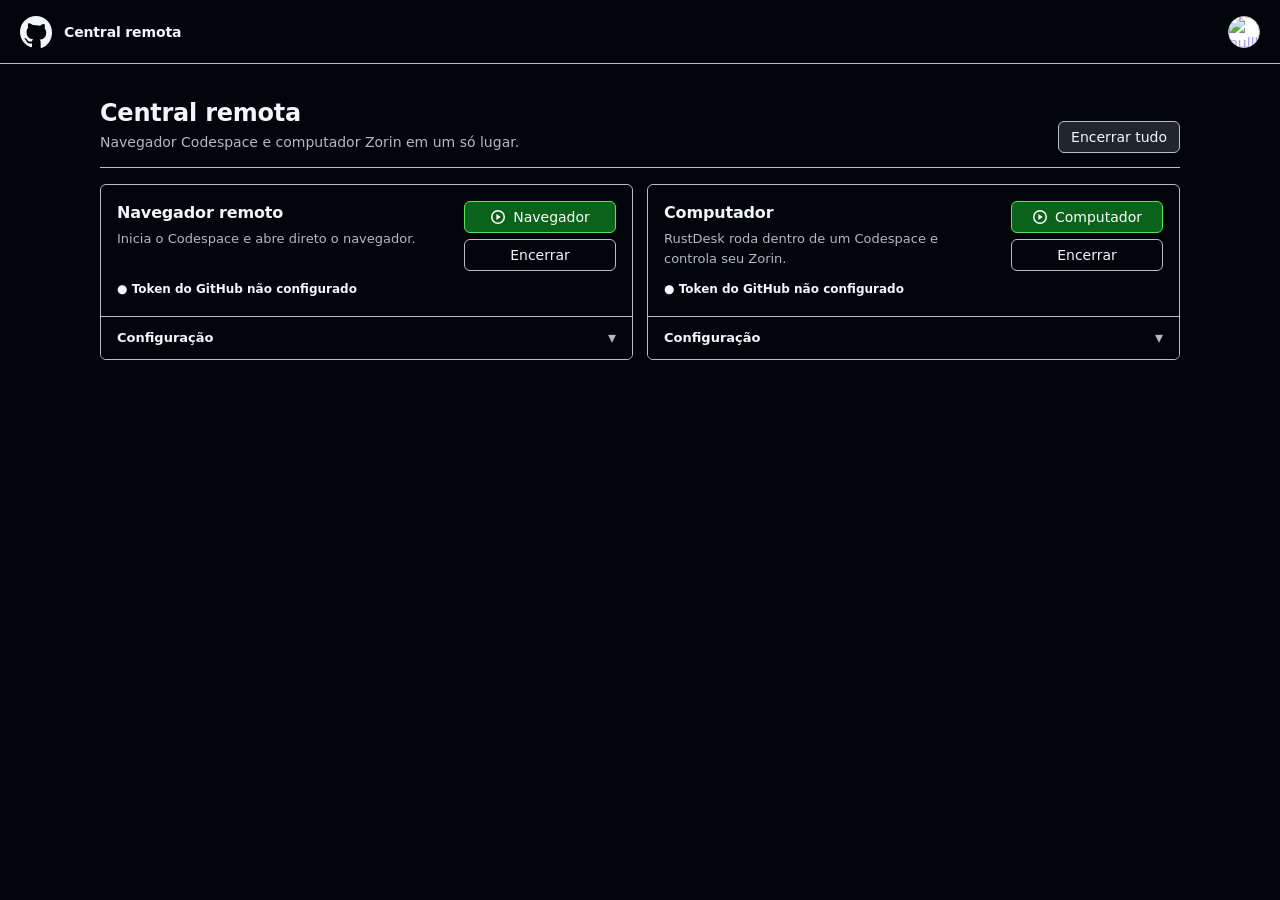
==== index.html @ 1fe2579d "Enforce CSP and remove inline launcher code" ====
<!doctype html>
<html lang="pt-BR">
<head>
  <meta charset="utf-8">
  <meta name="viewport" content="width=device-width, initial-scale=1">
  <meta name="color-scheme" content="dark">
  <meta name="referrer" content="no-referrer">
  <meta http-equiv="Content-Security-Policy" content="default-src 'none'; base-uri 'none'; connect-src https://api.github.com; img-src 'self' https://github.com https://avatars.githubusercontent.com data:; style-src 'self'; script-src 'self'; object-src 'none'; frame-src 'none'; form-action 'none'">
  <title>Central remota</title>
  <link rel="stylesheet" href="./styles.css">
  <script src="./app.js" defer></script>
</head>
<body>
  <header class="topbar">
    <a class="github-mark" href="https://github.com/" target="_blank" rel="noopener noreferrer" aria-label="GitHub">
      <svg viewBox="0 0 16 16" aria-hidden="true">
        <path d="M8 0C3.58 0 0 3.58 0 8c0 3.54 2.29 6.53 5.47 7.59.4.07.55-.17.55-.38 0-.19-.01-.82-.01-1.49-2.01.37-2.53-.49-2.69-.94-.09-.23-.48-.94-.82-1.13-.28-.15-.68-.52-.01-.53.63-.01 1.08.58 1.23.82.72 1.21 1.87.87 2.33.66.07-.52.28-.87.51-1.07-1.6-.18-3.28-.8-3.28-3.56 0-.88.31-1.6.82-2.16-.08-.2-.36-1.02.08-2.12 0 0 .67-.21 2.2.82A7.65 7.65 0 018 4.58a7.6 7.6 0 012 .27c1.53-1.04 2.2-.82 2.2-.82.44 1.1.16 1.92.08 2.12.51.56.82 1.28.82 2.16 0 2.77-1.69 3.38-3.3 3.56.29.25.54.74.54 1.5 0 1.08-.01 1.95-.01 2.21 0 .21.15.46.55.38A8.013 8.013 0 0016 8c0-4.42-3.58-8-8-8z"/>
      </svg>
    </a>
    <div class="brand">Central remota</div>
    <div class="header-spacer"></div>
    <a class="profile-link" href="https://github.com/nullhare" target="_blank" rel="noopener noreferrer" aria-label="Perfil nullhare" title="nullhare">
      <img src="https://github.com/nullhare.png?size=64" alt="nullhare">
    </a>
  </header>

  <main>
    <div class="page-head">
      <div>
        <h1>Central remota</h1>
        <p class="subtitle">Navegador Codespace e computador Zorin em um só lugar.</p>
      </div>
      <button id="stop-all" class="danger-fill" type="button">Encerrar tudo</button>
    </div>

    <div class="grid-2">
      <section class="card">
        <div class="card-core">
          <div class="card-main">
            <div class="card-copy">
              <h2>Navegador remoto</h2>
              <p>Inicia o Codespace e abre direto o navegador.</p>
            </div>
            <div class="card-controls">
              <button id="open" class="primary-green" type="button">
                <svg class="button-icon" aria-hidden="true" viewBox="0 0 16 16">
                  <circle cx="8" cy="8" r="6.25" fill="none" stroke="currentColor" stroke-width="1.5"/>
                  <path d="M6.4 5.1 10.7 8l-4.3 2.9Z" fill="currentColor"/>
                </svg>
                <span>Navegador</span>
              </button>
              <button id="stop-browser" class="danger" type="button">Encerrar</button>
            </div>
          </div>
          <div id="status" class="status"></div>
        </div>

        <details id="gh-config-card" class="card-config">
          <summary>Configuração</summary>
          <div class="config-content">
            <div class="config-block">
              <p>Token do navegador limitado ao Codespaces. Ele fica somente neste navegador.</p>
              <div class="field-row">
                <input id="token" type="password" autocomplete="new-password" spellcheck="false" placeholder="github_pat_..." aria-label="Token do navegador">
                <button id="save" type="button">Salvar e testar</button>
              </div>
              <div class="config-actions">
                <a class="btn" target="_blank" rel="noopener noreferrer" href="https://github.com/settings/personal-access-tokens/new?name=Centralmidia%20Launcher&description=Iniciar%20e%20parar%20os%20Codespaces%20remotos&target_name=nullhare&expires_in=90&codespaces=write&codespaces_lifecycle_admin=write&codespaces_metadata=read">Criar token</a>
                <button id="forget" type="button">Remover token</button>
              </div>
            </div>
          </div>
        </details>
      </section>

      <section class="card">
        <div class="card-core">
          <div class="card-main">
            <div class="card-copy">
              <h2>Computador</h2>
              <p>RustDesk roda dentro de um Codespace e controla seu Zorin.</p>
            </div>
            <div class="card-controls">
              <button id="open-pc" class="primary-green" type="button">
                <svg class="button-icon" aria-hidden="true" viewBox="0 0 16 16">
                  <circle cx="8" cy="8" r="6.25" fill="none" stroke="currentColor" stroke-width="1.5"/>
                  <path d="M6.4 5.1 10.7 8l-4.3 2.9Z" fill="currentColor"/>
                </svg>
                <span>Computador</span>
              </button>
              <button id="stop-pc" class="danger" type="button">Encerrar</button>
            </div>
          </div>
          <div id="pc-status" class="status"></div>
        </div>

        <details id="pc-config-card" class="card-config">
          <summary>Configuração</summary>
          <div class="config-content">
            <div class="config-block">
              <p>Token do computador limitado ao Codespaces. Ele é independente do navegador remoto.</p>
              <div class="field-row">
                <input id="pc-token" type="password" autocomplete="new-password" spellcheck="false" placeholder="github_pat_..." aria-label="Token do computador">
                <button id="pc-save" type="button">Salvar e testar</button>
              </div>
              <div class="config-actions">
                <a class="btn" target="_blank" rel="noopener noreferrer" href="https://github.com/settings/personal-access-tokens/new?name=Centralmidia%20Launcher&description=Iniciar%20e%20parar%20os%20Codespaces%20remotos&target_name=nullhare&expires_in=90&codespaces=write&codespaces_lifecycle_admin=write&codespaces_metadata=read">Criar token</a>
                <button id="pc-forget" type="button">Remover token</button>
              </div>
            </div>
            <div class="config-block">
              <p>O RustDesk fica dentro de um segundo Codespace do mesmo repositório. Ele só precisa ser criado uma vez.</p>
              <div class="config-actions">
                <a class="btn" target="_blank" rel="noopener noreferrer" href="https://codespaces.new/nullhare/centralmidia">Criar Codespace do computador</a>
              </div>
            </div>
          </div>
        </details>
      </section>
    </div>
  </main>
</body>
</html>
---- styles.css ----
:root {
  color-scheme: dark;
  --bg:#010409;
  --header:#010409;
  --panel:#010409;
  --surface:#21262d;
  --surface-hover:#30363d;
  --border:#b8bdc8;
  --border-muted:#b8bdc8;
  --text:#f0f6fc;
  --muted:#b1bac4;
  --green:#0b631b;
  --green-hover:#0e7a24;
  --green-border:#53e35d;
  --focus:#58a6ff;
}

* { box-sizing:border-box; }
html,body { margin:0; min-height:100%; background:var(--bg); }
body {
  color:var(--text);
  font-family:-apple-system,BlinkMacSystemFont,"Segoe UI",system-ui,sans-serif;
  font-size:14px;
  line-height:1.5;
}

.topbar {
  height:64px;
  border-bottom:1px solid var(--border);
  display:flex;
  align-items:center;
  padding:0 20px;
  gap:12px;
  background:var(--header);
}
.github-mark {
  width:32px;
  height:32px;
  flex:0 0 32px;
  display:grid;
  place-items:center;
  color:var(--text);
  text-decoration:none;
}
.github-mark svg {
  width:32px;
  height:32px;
  display:block;
  fill:currentColor;
}
.brand {
  color:var(--text);
  font-weight:600;
  font-size:14px;
  line-height:20px;
  letter-spacing:-.01em;
}
.header-spacer { margin-left:auto; }
.profile-link {
  width:32px;
  height:32px;
  flex:0 0 32px;
  border:1px solid var(--border);
  border-radius:50%;
  overflow:hidden;
  display:block;
  background:#fff;
}
.profile-link img {
  width:100%;
  height:100%;
  display:block;
  object-fit:cover;
}

main {
  width:min(1080px, calc(100% - 40px));
  margin:34px auto 28px;
}

.page-head {
  display:flex;
  align-items:end;
  justify-content:space-between;
  gap:20px;
  padding-bottom:14px;
  border-bottom:1px solid var(--border-muted);
  margin-bottom:16px;
}
h1 {
  margin:0;
  color:var(--text);
  font-size:24px;
  font-weight:600;
  line-height:1.25;
  letter-spacing:-.01em;
}
.subtitle { margin:4px 0 0; color:var(--muted); }

.grid-2 {
  display:grid;
  grid-template-columns:1fr 1fr;
  gap:14px;
  align-items:start;
}

.card {
  border:1px solid var(--border);
  border-radius:6px;
  background:var(--panel);
  overflow:hidden;
}
.card-core { padding:16px; }
.card-main {
  display:flex;
  align-items:flex-start;
  justify-content:space-between;
  gap:16px;
}
.card-copy { min-width:0; }
.card h2 {
  margin:0;
  color:var(--text);
  font-size:16px;
  font-weight:600;
  line-height:1.5;
  letter-spacing:-.01em;
}
.card p { margin:4px 0 0; color:var(--muted); font-size:13px; }
.card-controls {
  width:152px;
  flex:0 0 152px;
  display:grid;
  grid-template-columns:1fr;
  gap:6px;
}

button,.btn,input { font:inherit; }
button,.btn {
  min-height:32px;
  padding:5px 12px;
  border:1px solid var(--border);
  border-radius:6px;
  background:var(--surface);
  color:var(--text);
  font-weight:500;
  text-decoration:none;
  display:inline-flex;
  align-items:center;
  justify-content:center;
  gap:7px;
  cursor:pointer;
  box-shadow:none;
}
button:hover,.btn:hover {
  background:var(--surface-hover);
  border-color:#b1bac4;
}
.primary-green {
  background:var(--green);
  border-color:var(--green-border);
  color:#fff;
  font-weight:500;
}
.primary-green:hover {
  background:var(--green-hover);
  border-color:#6bea73;
}
.danger {
  color:var(--text);
  background:var(--bg);
  border-color:var(--border);
  font-weight:500;
}
.danger-fill {
  color:var(--text);
  background:var(--surface);
  border-color:var(--border);
  font-weight:500;
}
.danger:hover,
.danger-fill:hover {
  color:var(--text);
  background:var(--surface-hover);
  border-color:#b1bac4;
}
.card-controls button {
  width:152px;
  min-height:32px;
  padding:5px 12px;
  font-size:14px;
  line-height:20px;
  white-space:nowrap;
}
#stop-all {
  min-height:32px;
  padding:5px 12px;
  font-size:14px;
  line-height:20px;
  white-space:nowrap;
}
.button-icon {
  width:16px;
  height:16px;
  flex:0 0 16px;
  display:block;
}

.status {
  min-height:20px;
  margin-top:9px;
  color:var(--muted);
  font-size:12px;
  line-height:18px;
  overflow-wrap:anywhere;
}
.status.good {
  display:inline-flex;
  align-items:center;
  width:max-content;
  min-height:20px;
  padding:0 7px;
  border:1px solid #238636;
  border-radius:2em;
  background:rgba(46,160,67,.15);
  color:#3fb950;
  font-size:12px;
  line-height:18px;
  font-weight:500;
  animation:none;
}
.status.bad {
  color:var(--text);
  font-weight:600;
}

.card-config {
  border-top:1px solid var(--border);
  background:var(--panel);
}
.card-config summary {
  min-height:42px;
  padding:0 16px;
  display:flex;
  align-items:center;
  justify-content:space-between;
  gap:12px;
  cursor:pointer;
  list-style:none;
  user-select:none;
  font-size:13px;
  font-weight:600;
  color:var(--text);
}
.card-config summary::-webkit-details-marker { display:none; }
.card-config summary:hover { background:#0d1117; }
.card-config summary::after {
  content:'▾';
  color:var(--muted);
  font-size:16px;
  line-height:1;
  transition:transform .15s ease;
}
.card-config[open] summary::after { transform:rotate(180deg); }
.config-content {
  padding:14px 16px 16px;
  border-top:1px solid var(--border);
  background:var(--panel);
}
.config-content p { margin:0 0 10px; color:var(--muted); font-size:12px; }
.config-block + .config-block { margin-top:14px; }
.field-row { display:grid; grid-template-columns:1fr auto; gap:8px; }
input {
  width:100%;
  height:32px;
  border:1px solid var(--border);
  border-radius:6px;
  background:var(--bg);
  color:var(--text);
  padding:5px 10px;
  outline:none;
  box-shadow:none;
}
input::placeholder { color:var(--muted); }
input:focus {
  border-color:var(--focus);
  box-shadow:0 0 0 3px rgba(88,166,255,.20);
}
.config-actions { display:flex; gap:8px; flex-wrap:wrap; margin-top:8px; }

.popup-body {
  min-height:100vh;
  margin:0;
  display:grid;
  place-items:center;
  background:var(--bg);
  color:var(--text);
  font-family:-apple-system,BlinkMacSystemFont,"Segoe UI",system-ui,sans-serif;
}
.popup-card {
  max-width:560px;
  padding:30px;
  text-align:center;
}
.popup-card h2 { margin:0 0 10px; }
.popup-card p { margin:0; color:var(--muted); }

@media (max-width:760px) {
  .grid-2 { grid-template-columns:1fr; }
  .page-head { align-items:flex-start; }
  .card-main { gap:10px; }
  .card-controls { width:152px; flex-basis:152px; }
  .topbar { padding:0 14px; }
  main { width:min(100% - 40px,1080px); margin-top:26px; }
}

@media (max-width:520px) {
  .page-head { flex-direction:column; }
  #stop-all { width:auto; }
  .card-main { flex-direction:column; }
  .card-controls,
  .card-controls button { width:100%; }
  .field-row { grid-template-columns:1fr; }
}
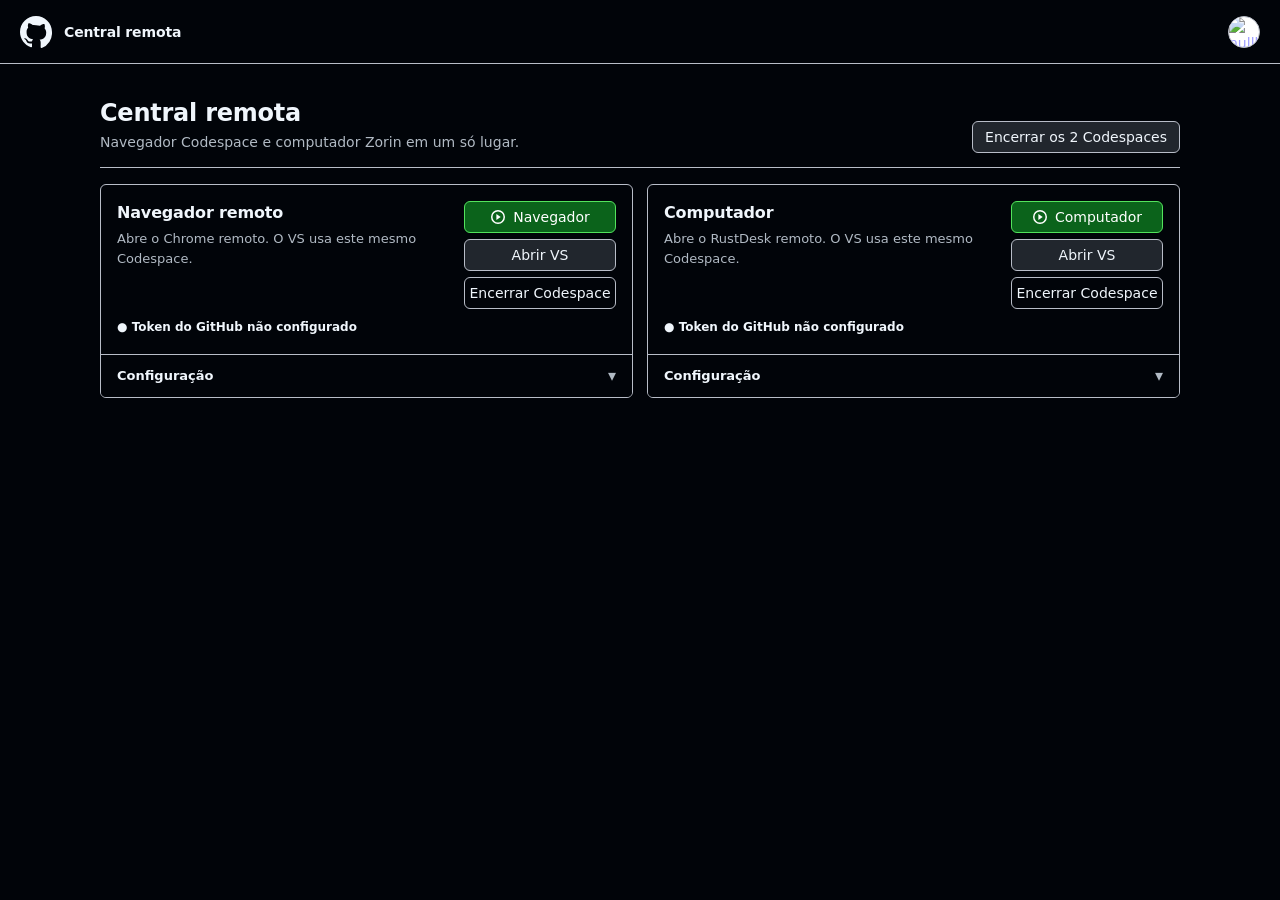
==== commit 16191db6: "Make launcher actions explicit" ====
--- a/index.html
+++ b/index.html
@@ -30,7 +30,7 @@
         <h1>Central remota</h1>
         <p class="subtitle">Navegador Codespace e computador Zorin em um só lugar.</p>
       </div>
-      <button id="stop-all" class="danger-fill" type="button">Encerrar tudo</button>
+      <button id="stop-all" class="danger-fill" type="button">Encerrar os 2 Codespaces</button>
     </div>
 
     <div class="grid-2">
@@ -39,7 +39,7 @@
           <div class="card-main">
             <div class="card-copy">
               <h2>Navegador remoto</h2>
-              <p>Inicia o Codespace e abre direto o navegador.</p>
+              <p>Abre o Chrome remoto. O VS usa este mesmo Codespace.</p>
             </div>
             <div class="card-controls">
               <button id="open" class="primary-green" type="button">
@@ -49,7 +49,8 @@
                 </svg>
                 <span>Navegador</span>
               </button>
-              <button id="stop-browser" class="danger" type="button">Encerrar</button>
+              <button id="open-browser-vs" type="button">Abrir VS</button>
+              <button id="stop-browser" class="danger" type="button">Encerrar Codespace</button>
             </div>
           </div>
           <div id="status" class="status"></div>
@@ -78,7 +79,7 @@
           <div class="card-main">
             <div class="card-copy">
               <h2>Computador</h2>
-              <p>RustDesk roda dentro de um Codespace e controla seu Zorin.</p>
+              <p>Abre o RustDesk remoto. O VS usa este mesmo Codespace.</p>
             </div>
             <div class="card-controls">
               <button id="open-pc" class="primary-green" type="button">
@@ -88,7 +89,8 @@
                 </svg>
                 <span>Computador</span>
               </button>
-              <button id="stop-pc" class="danger" type="button">Encerrar</button>
+              <button id="open-pc-vs" type="button">Abrir VS</button>
+              <button id="stop-pc" class="danger" type="button">Encerrar Codespace</button>
             </div>
           </div>
           <div id="pc-status" class="status"></div>
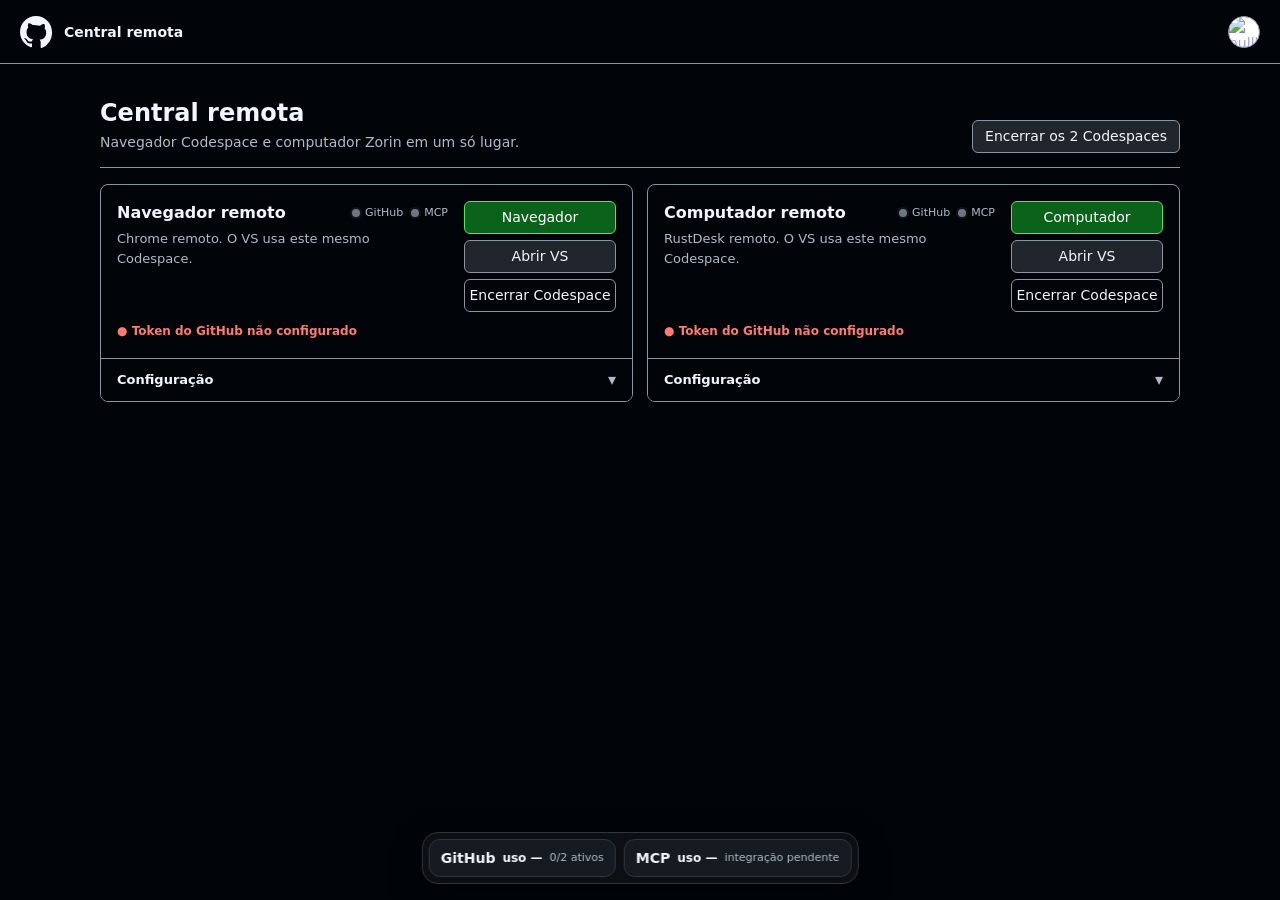
==== commit 72c472b3: "Add operation trail and system status dock" ====
--- a/index.html
+++ b/index.html
@@ -13,9 +13,7 @@
 <body>
   <header class="topbar">
     <a class="github-mark" href="https://github.com/" target="_blank" rel="noopener noreferrer" aria-label="GitHub">
-      <svg viewBox="0 0 16 16" aria-hidden="true">
-        <path d="M8 0C3.58 0 0 3.58 0 8c0 3.54 2.29 6.53 5.47 7.59.4.07.55-.17.55-.38 0-.19-.01-.82-.01-1.49-2.01.37-2.53-.49-2.69-.94-.09-.23-.48-.94-.82-1.13-.28-.15-.68-.52-.01-.53.63-.01 1.08.58 1.23.82.72 1.21 1.87.87 2.33.66.07-.52.28-.87.51-1.07-1.6-.18-3.28-.8-3.28-3.56 0-.88.31-1.6.82-2.16-.08-.2-.36-1.02.08-2.12 0 0 .67-.21 2.2.82A7.65 7.65 0 018 4.58a7.6 7.6 0 012 .27c1.53-1.04 2.2-.82 2.2-.82.44 1.1.16 1.92.08 2.12.51.56.82 1.28.82 2.16 0 2.77-1.69 3.38-3.3 3.56.29.25.54.74.54 1.5 0 1.08-.01 1.95-.01 2.21 0 .21.15.46.55.38A8.013 8.013 0 0016 8c0-4.42-3.58-8-8-8z"/>
-      </svg>
+      <svg viewBox="0 0 16 16" aria-hidden="true"><path d="M8 0C3.58 0 0 3.58 0 8c0 3.54 2.29 6.53 5.47 7.59.4.07.55-.17.55-.38 0-.19-.01-.82-.01-1.49-2.01.37-2.53-.49-2.69-.94-.09-.23-.48-.94-.82-1.13-.28-.15-.68-.52-.01-.53.63-.01 1.08.58 1.23.82.72 1.21 1.87.87 2.33.66.07-.52.28-.87.51-1.07-1.6-.18-3.28-.8-3.28-3.56 0-.88.31-1.6.82-2.16-.08-.2-.36-1.02.08-2.12 0 0 .67-.21 2.2.82A7.65 7.65 0 018 4.58a7.6 7.6 0 012 .27c1.53-1.04 2.2-.82 2.2-.82.44 1.1.16 1.92.08 2.12.51.56.82 1.28.82 2.16 0 2.77-1.69 3.38-3.3 3.56.29.25.54.74.54 1.5 0 1.08-.01 1.95-.01 2.21 0 .21.15.46.55.38A8.013 8.013 0 0016 8c0-4.42-3.58-8-8-8z"/></svg>
     </a>
     <div class="brand">Central remota</div>
     <div class="header-spacer"></div>
@@ -34,26 +32,27 @@
     </div>
 
     <div class="grid-2">
-      <section class="card">
+      <section class="card" data-space="browser">
         <div class="card-core">
           <div class="card-main">
             <div class="card-copy">
-              <h2>Navegador remoto</h2>
-              <p>Abre o Chrome remoto. O VS usa este mesmo Codespace.</p>
+              <div class="card-title-row">
+                <h2>Navegador remoto</h2>
+                <div class="card-signals" aria-label="Estado do navegador">
+                  <span id="browser-gh-signal" class="signal unknown" title="GitHub: verificando"><span class="signal-dot"></span>GitHub</span>
+                  <span id="browser-mcp-signal" class="signal unknown" title="MCP: integração na próxima etapa"><span class="signal-dot"></span>MCP</span>
+                </div>
+              </div>
+              <p>Chrome remoto. O VS usa este mesmo Codespace.</p>
             </div>
             <div class="card-controls">
-              <button id="open" class="primary-green" type="button">
-                <svg class="button-icon" aria-hidden="true" viewBox="0 0 16 16">
-                  <circle cx="8" cy="8" r="6.25" fill="none" stroke="currentColor" stroke-width="1.5"/>
-                  <path d="M6.4 5.1 10.7 8l-4.3 2.9Z" fill="currentColor"/>
-                </svg>
-                <span>Navegador</span>
-              </button>
-              <button id="open-browser-vs" type="button">Abrir VS</button>
-              <button id="stop-browser" class="danger" type="button">Encerrar Codespace</button>
+              <button id="open" class="primary-green" type="button"><span id="browser-open-label">Navegador</span></button>
+              <button id="open-browser-vs" type="button"><span id="browser-vs-label">Abrir VS</span></button>
+              <button id="stop-browser" class="danger" type="button"><span id="browser-stop-label">Encerrar Codespace</span></button>
             </div>
           </div>
           <div id="status" class="status"></div>
+          <div id="browser-trail" class="trail" hidden aria-live="polite"></div>
         </div>
 
         <details id="gh-config-card" class="card-config">
@@ -66,7 +65,7 @@
                 <button id="save" type="button">Salvar e testar</button>
               </div>
               <div class="config-actions">
-                <a class="btn" target="_blank" rel="noopener noreferrer" href="https://github.com/settings/personal-access-tokens/new?name=Centralmidia%20Launcher&description=Iniciar%20e%20parar%20os%20Codespaces%20remotos&target_name=nullhare&expires_in=90&codespaces=write&codespaces_lifecycle_admin=write&codespaces_metadata=read">Criar token</a>
+                <a class="btn" target="_blank" rel="noopener noreferrer" href="https://github.com/settings/personal-access-tokens/new?name=Centralmidia%20Launcher&description=Iniciar%20e%20parar%20os%20Codespaces%20remotos&target_name=nullhare&expires_in=90&codespaces=write&codespaces_lifecycle_admin=write&codespaces_metadata=read&plan=read">Criar token</a>
                 <button id="forget" type="button">Remover token</button>
               </div>
             </div>
@@ -74,26 +73,27 @@
         </details>
       </section>
 
-      <section class="card">
+      <section class="card" data-space="computer">
         <div class="card-core">
           <div class="card-main">
             <div class="card-copy">
-              <h2>Computador</h2>
-              <p>Abre o RustDesk remoto. O VS usa este mesmo Codespace.</p>
+              <div class="card-title-row">
+                <h2>Computador remoto</h2>
+                <div class="card-signals" aria-label="Estado do computador">
+                  <span id="computer-gh-signal" class="signal unknown" title="GitHub: verificando"><span class="signal-dot"></span>GitHub</span>
+                  <span id="computer-mcp-signal" class="signal unknown" title="MCP: integração na próxima etapa"><span class="signal-dot"></span>MCP</span>
+                </div>
+              </div>
+              <p>RustDesk remoto. O VS usa este mesmo Codespace.</p>
             </div>
             <div class="card-controls">
-              <button id="open-pc" class="primary-green" type="button">
-                <svg class="button-icon" aria-hidden="true" viewBox="0 0 16 16">
-                  <circle cx="8" cy="8" r="6.25" fill="none" stroke="currentColor" stroke-width="1.5"/>
-                  <path d="M6.4 5.1 10.7 8l-4.3 2.9Z" fill="currentColor"/>
-                </svg>
-                <span>Computador</span>
-              </button>
-              <button id="open-pc-vs" type="button">Abrir VS</button>
-              <button id="stop-pc" class="danger" type="button">Encerrar Codespace</button>
+              <button id="open-pc" class="primary-green" type="button"><span id="computer-open-label">Computador</span></button>
+              <button id="open-pc-vs" type="button"><span id="computer-vs-label">Abrir VS</span></button>
+              <button id="stop-pc" class="danger" type="button"><span id="computer-stop-label">Encerrar Codespace</span></button>
             </div>
           </div>
           <div id="pc-status" class="status"></div>
+          <div id="computer-trail" class="trail" hidden aria-live="polite"></div>
         </div>
 
         <details id="pc-config-card" class="card-config">
@@ -106,14 +106,8 @@
                 <button id="pc-save" type="button">Salvar e testar</button>
               </div>
               <div class="config-actions">
-                <a class="btn" target="_blank" rel="noopener noreferrer" href="https://github.com/settings/personal-access-tokens/new?name=Centralmidia%20Launcher&description=Iniciar%20e%20parar%20os%20Codespaces%20remotos&target_name=nullhare&expires_in=90&codespaces=write&codespaces_lifecycle_admin=write&codespaces_metadata=read">Criar token</a>
+                <a class="btn" target="_blank" rel="noopener noreferrer" href="https://github.com/settings/personal-access-tokens/new?name=Centralmidia%20Launcher&description=Iniciar%20e%20parar%20os%20Codespaces%20remotos&target_name=nullhare&expires_in=90&codespaces=write&codespaces_lifecycle_admin=write&codespaces_metadata=read&plan=read">Criar token</a>
                 <button id="pc-forget" type="button">Remover token</button>
-              </div>
-            </div>
-            <div class="config-block">
-              <p>O RustDesk fica dentro de um segundo Codespace do mesmo repositório. Ele só precisa ser criado uma vez.</p>
-              <div class="config-actions">
-                <a class="btn" target="_blank" rel="noopener noreferrer" href="https://codespaces.new/nullhare/centralmidia">Criar Codespace do computador</a>
               </div>
             </div>
           </div>
@@ -121,5 +115,34 @@
       </section>
     </div>
   </main>
+
+  <div class="dock-wrap" aria-label="Resumo do sistema">
+    <div class="dock-entry">
+      <button id="github-dock" class="dock-item" type="button">
+        <span class="dock-label">GitHub</span>
+        <strong id="github-usage">uso —</strong>
+        <span id="github-active">0/2 ativos</span>
+      </button>
+      <div class="dock-popover" role="status">
+        <strong>GitHub Codespaces</strong>
+        <span id="github-browser-detail">Navegador: verificando…</span>
+        <span id="github-computer-detail">Computador: verificando…</span>
+        <span id="github-usage-detail">Uso mensal: verificando…</span>
+      </div>
+    </div>
+    <div class="dock-entry">
+      <button id="mcp-dock" class="dock-item" type="button">
+        <span class="dock-label">MCP</span>
+        <strong id="mcp-usage">uso —</strong>
+        <span id="mcp-active">integração pendente</span>
+      </button>
+      <div class="dock-popover" role="status">
+        <strong>Desktop Commander</strong>
+        <span>Navegador: ainda não conectado ao launcher</span>
+        <span>Computador: ainda não conectado ao launcher</span>
+        <span>Ativação e detecção entram na próxima etapa.</span>
+      </div>
+    </div>
+  </div>
 </body>
 </html>
--- a/styles.css
+++ b/styles.css
@@ -5,320 +5,119 @@
   --panel:#010409;
   --surface:#21262d;
   --surface-hover:#30363d;
-  --border:#b8bdc8;
-  --border-muted:#b8bdc8;
+  --border:#8c959f;
   --text:#f0f6fc;
   --muted:#b1bac4;
-  --green:#0b631b;
-  --green-hover:#0e7a24;
-  --green-border:#53e35d;
+  --green:#238636;
+  --green-soft:rgba(46,160,67,.15);
+  --yellow:#d29922;
+  --yellow-soft:rgba(187,128,9,.15);
+  --red:#f85149;
+  --red-soft:rgba(248,81,73,.12);
   --focus:#58a6ff;
 }
-
 * { box-sizing:border-box; }
 html,body { margin:0; min-height:100%; background:var(--bg); }
-body {
-  color:var(--text);
-  font-family:-apple-system,BlinkMacSystemFont,"Segoe UI",system-ui,sans-serif;
-  font-size:14px;
-  line-height:1.5;
-}
-
-.topbar {
-  height:64px;
-  border-bottom:1px solid var(--border);
-  display:flex;
-  align-items:center;
-  padding:0 20px;
-  gap:12px;
-  background:var(--header);
-}
-.github-mark {
-  width:32px;
-  height:32px;
-  flex:0 0 32px;
-  display:grid;
-  place-items:center;
-  color:var(--text);
-  text-decoration:none;
-}
-.github-mark svg {
-  width:32px;
-  height:32px;
-  display:block;
-  fill:currentColor;
-}
-.brand {
-  color:var(--text);
-  font-weight:600;
-  font-size:14px;
-  line-height:20px;
-  letter-spacing:-.01em;
-}
+body { color:var(--text); font-family:-apple-system,BlinkMacSystemFont,"Segoe UI",system-ui,sans-serif; font-size:14px; line-height:1.5; padding-bottom:92px; }
+.topbar { height:64px; border-bottom:1px solid var(--border); display:flex; align-items:center; padding:0 20px; gap:12px; background:var(--header); }
+.github-mark { width:32px; height:32px; flex:0 0 32px; display:grid; place-items:center; color:var(--text); text-decoration:none; }
+.github-mark svg { width:32px; height:32px; display:block; fill:currentColor; }
+.brand { color:var(--text); font-weight:600; font-size:14px; line-height:20px; }
 .header-spacer { margin-left:auto; }
-.profile-link {
-  width:32px;
-  height:32px;
-  flex:0 0 32px;
-  border:1px solid var(--border);
-  border-radius:50%;
-  overflow:hidden;
-  display:block;
-  background:#fff;
-}
-.profile-link img {
-  width:100%;
-  height:100%;
-  display:block;
-  object-fit:cover;
-}
-
-main {
-  width:min(1080px, calc(100% - 40px));
-  margin:34px auto 28px;
-}
-
-.page-head {
-  display:flex;
-  align-items:end;
-  justify-content:space-between;
-  gap:20px;
-  padding-bottom:14px;
-  border-bottom:1px solid var(--border-muted);
-  margin-bottom:16px;
-}
-h1 {
-  margin:0;
-  color:var(--text);
-  font-size:24px;
-  font-weight:600;
-  line-height:1.25;
-  letter-spacing:-.01em;
-}
+.profile-link { width:32px; height:32px; flex:0 0 32px; border:1px solid var(--border); border-radius:50%; overflow:hidden; display:block; background:#fff; }
+.profile-link img { width:100%; height:100%; display:block; object-fit:cover; }
+main { width:min(1080px, calc(100% - 40px)); margin:34px auto 28px; }
+.page-head { display:flex; align-items:end; justify-content:space-between; gap:20px; padding-bottom:14px; border-bottom:1px solid var(--border); margin-bottom:16px; }
+h1 { margin:0; font-size:24px; font-weight:600; line-height:1.25; }
 .subtitle { margin:4px 0 0; color:var(--muted); }
-
-.grid-2 {
-  display:grid;
-  grid-template-columns:1fr 1fr;
-  gap:14px;
-  align-items:start;
-}
-
-.card {
-  border:1px solid var(--border);
-  border-radius:6px;
-  background:var(--panel);
-  overflow:hidden;
-}
+.grid-2 { display:grid; grid-template-columns:1fr 1fr; gap:14px; align-items:start; }
+.card { border:1px solid var(--border); border-radius:8px; background:var(--panel); overflow:hidden; }
 .card-core { padding:16px; }
-.card-main {
-  display:flex;
-  align-items:flex-start;
-  justify-content:space-between;
-  gap:16px;
-}
-.card-copy { min-width:0; }
-.card h2 {
-  margin:0;
-  color:var(--text);
-  font-size:16px;
-  font-weight:600;
-  line-height:1.5;
-  letter-spacing:-.01em;
-}
+.card-main { display:flex; align-items:flex-start; justify-content:space-between; gap:16px; }
+.card-copy { min-width:0; flex:1; }
+.card-title-row { display:flex; align-items:center; justify-content:space-between; gap:10px; min-width:0; }
+.card h2 { margin:0; font-size:16px; font-weight:600; line-height:1.5; }
 .card p { margin:4px 0 0; color:var(--muted); font-size:13px; }
-.card-controls {
-  width:152px;
-  flex:0 0 152px;
-  display:grid;
-  grid-template-columns:1fr;
-  gap:6px;
-}
-
+.card-signals { display:flex; gap:8px; flex-wrap:wrap; justify-content:flex-end; }
+.signal { display:inline-flex; align-items:center; gap:5px; color:var(--muted); font-size:11px; white-space:nowrap; }
+.signal-dot { width:8px; height:8px; border-radius:50%; background:#6e7681; box-shadow:0 0 0 2px rgba(110,118,129,.15); }
+.signal.good .signal-dot { background:#3fb950; box-shadow:0 0 0 2px rgba(63,185,80,.15); }
+.signal.working .signal-dot { background:#d29922; box-shadow:0 0 0 2px rgba(210,153,34,.15); }
+.signal.off .signal-dot { background:#f85149; box-shadow:0 0 0 2px rgba(248,81,73,.12); }
+.signal.unknown .signal-dot { background:#6e7681; }
+.card-controls { width:152px; flex:0 0 152px; display:grid; grid-template-columns:1fr; gap:6px; }
 button,.btn,input { font:inherit; }
-button,.btn {
-  min-height:32px;
-  padding:5px 12px;
-  border:1px solid var(--border);
-  border-radius:6px;
-  background:var(--surface);
-  color:var(--text);
-  font-weight:500;
-  text-decoration:none;
-  display:inline-flex;
-  align-items:center;
-  justify-content:center;
-  gap:7px;
-  cursor:pointer;
-  box-shadow:none;
-}
-button:hover,.btn:hover {
-  background:var(--surface-hover);
-  border-color:#b1bac4;
-}
-.primary-green {
-  background:var(--green);
-  border-color:var(--green-border);
-  color:#fff;
-  font-weight:500;
-}
-.primary-green:hover {
-  background:var(--green-hover);
-  border-color:#6bea73;
-}
-.danger {
-  color:var(--text);
-  background:var(--bg);
-  border-color:var(--border);
-  font-weight:500;
-}
-.danger-fill {
-  color:var(--text);
-  background:var(--surface);
-  border-color:var(--border);
-  font-weight:500;
-}
-.danger:hover,
-.danger-fill:hover {
-  color:var(--text);
-  background:var(--surface-hover);
-  border-color:#b1bac4;
-}
-.card-controls button {
-  width:152px;
-  min-height:32px;
-  padding:5px 12px;
-  font-size:14px;
-  line-height:20px;
-  white-space:nowrap;
-}
-#stop-all {
-  min-height:32px;
-  padding:5px 12px;
-  font-size:14px;
-  line-height:20px;
-  white-space:nowrap;
-}
-.button-icon {
-  width:16px;
-  height:16px;
-  flex:0 0 16px;
-  display:block;
-}
-
-.status {
-  min-height:20px;
-  margin-top:9px;
-  color:var(--muted);
-  font-size:12px;
-  line-height:18px;
-  overflow-wrap:anywhere;
-}
-.status.good {
-  display:inline-flex;
-  align-items:center;
-  width:max-content;
-  min-height:20px;
-  padding:0 7px;
-  border:1px solid #238636;
-  border-radius:2em;
-  background:rgba(46,160,67,.15);
-  color:#3fb950;
-  font-size:12px;
-  line-height:18px;
-  font-weight:500;
-  animation:none;
-}
-.status.bad {
-  color:var(--text);
-  font-weight:600;
-}
-
-.card-config {
-  border-top:1px solid var(--border);
-  background:var(--panel);
-}
-.card-config summary {
-  min-height:42px;
-  padding:0 16px;
-  display:flex;
-  align-items:center;
-  justify-content:space-between;
-  gap:12px;
-  cursor:pointer;
-  list-style:none;
-  user-select:none;
-  font-size:13px;
-  font-weight:600;
-  color:var(--text);
-}
+button,.btn { min-height:32px; padding:5px 12px; border:1px solid var(--border); border-radius:6px; background:var(--surface); color:var(--text); font-weight:500; text-decoration:none; display:inline-flex; align-items:center; justify-content:center; gap:7px; cursor:pointer; }
+button:hover,.btn:hover { background:var(--surface-hover); }
+button:disabled { cursor:wait; opacity:.65; }
+.primary-green { background:#0b631b; border-color:#53e35d; color:#fff; }
+.primary-green:hover { background:#0e7a24; }
+.danger { background:var(--bg); }
+.danger-fill { background:var(--surface); }
+.card-controls button { width:152px; min-height:32px; white-space:nowrap; }
+#stop-all { white-space:nowrap; }
+.status { min-height:20px; margin-top:10px; color:var(--muted); font-size:12px; line-height:18px; overflow-wrap:anywhere; }
+.status.good,.status.working,.status.off { display:inline-flex; align-items:center; width:max-content; max-width:100%; min-height:20px; padding:0 8px; border-radius:2em; font-weight:600; }
+.status.good { border:1px solid var(--green); background:var(--green-soft); color:#3fb950; }
+.status.working { border:1px solid #9e6a03; background:var(--yellow-soft); color:#e3b341; }
+.status.off { border:1px solid #6e7681; background:rgba(110,118,129,.12); color:#b1bac4; }
+.status.bad { color:#ff7b72; font-weight:600; }
+.trail { margin-top:10px; padding:10px 11px; border:1px solid #30363d; border-radius:7px; background:#0d1117; display:flex; align-items:center; gap:7px; flex-wrap:wrap; }
+.trail[hidden] { display:none; }
+.trail-step { display:inline-flex; align-items:center; gap:5px; color:#6e7681; font-size:11px; white-space:nowrap; }
+.trail-step::after { content:'→'; margin-left:2px; color:#484f58; }
+.trail-step:last-child::after { content:''; margin:0; }
+.trail-mark { width:8px; height:8px; border-radius:50%; border:1px solid #6e7681; background:transparent; flex:0 0 8px; }
+.trail-step.done { color:#8c959f; }
+.trail-step.done .trail-mark { background:#3fb950; border-color:#3fb950; }
+.trail-step.active { color:#e3b341; font-weight:600; }
+.trail-step.active .trail-mark { background:#d29922; border-color:#d29922; box-shadow:0 0 0 3px rgba(210,153,34,.12); }
+.trail-step.error { color:#ff7b72; font-weight:600; }
+.trail-step.error .trail-mark { background:#f85149; border-color:#f85149; }
+.card-config { border-top:1px solid var(--border); background:var(--panel); }
+.card-config summary { min-height:42px; padding:0 16px; display:flex; align-items:center; justify-content:space-between; gap:12px; cursor:pointer; list-style:none; user-select:none; font-size:13px; font-weight:600; }
 .card-config summary::-webkit-details-marker { display:none; }
 .card-config summary:hover { background:#0d1117; }
-.card-config summary::after {
-  content:'▾';
-  color:var(--muted);
-  font-size:16px;
-  line-height:1;
-  transition:transform .15s ease;
-}
+.card-config summary::after { content:'▾'; color:var(--muted); font-size:16px; transition:transform .15s ease; }
 .card-config[open] summary::after { transform:rotate(180deg); }
-.config-content {
-  padding:14px 16px 16px;
-  border-top:1px solid var(--border);
-  background:var(--panel);
-}
+.config-content { padding:14px 16px 16px; border-top:1px solid var(--border); }
 .config-content p { margin:0 0 10px; color:var(--muted); font-size:12px; }
 .config-block + .config-block { margin-top:14px; }
 .field-row { display:grid; grid-template-columns:1fr auto; gap:8px; }
-input {
-  width:100%;
-  height:32px;
-  border:1px solid var(--border);
-  border-radius:6px;
-  background:var(--bg);
-  color:var(--text);
-  padding:5px 10px;
-  outline:none;
-  box-shadow:none;
-}
+input { width:100%; height:32px; border:1px solid var(--border); border-radius:6px; background:var(--bg); color:var(--text); padding:5px 10px; outline:none; }
 input::placeholder { color:var(--muted); }
-input:focus {
-  border-color:var(--focus);
-  box-shadow:0 0 0 3px rgba(88,166,255,.20);
-}
+input:focus { border-color:var(--focus); box-shadow:0 0 0 3px rgba(88,166,255,.20); }
 .config-actions { display:flex; gap:8px; flex-wrap:wrap; margin-top:8px; }
-
-.popup-body {
-  min-height:100vh;
-  margin:0;
-  display:grid;
-  place-items:center;
-  background:var(--bg);
-  color:var(--text);
-  font-family:-apple-system,BlinkMacSystemFont,"Segoe UI",system-ui,sans-serif;
-}
-.popup-card {
-  max-width:560px;
-  padding:30px;
-  text-align:center;
-}
+.popup-body { min-height:100vh; margin:0; display:grid; place-items:center; background:var(--bg); color:var(--text); font-family:-apple-system,BlinkMacSystemFont,"Segoe UI",system-ui,sans-serif; }
+.popup-card { max-width:560px; padding:30px; text-align:center; }
 .popup-card h2 { margin:0 0 10px; }
 .popup-card p { margin:0; color:var(--muted); }
-
+.dock-wrap { position:fixed; left:50%; bottom:16px; transform:translateX(-50%); z-index:50; display:flex; gap:8px; padding:6px; border:1px solid #30363d; border-radius:16px; background:rgba(13,17,23,.94); box-shadow:0 12px 32px rgba(0,0,0,.35); backdrop-filter:blur(10px); max-width:calc(100% - 24px); }
+.dock-entry { position:relative; }
+.dock-item { min-height:38px; border-color:#30363d; border-radius:11px; background:#161b22; padding:6px 11px; gap:7px; white-space:nowrap; }
+.dock-item strong { color:var(--text); font-size:12px; }
+.dock-item > span:last-child { color:var(--muted); font-size:11px; }
+.dock-label { font-weight:600; }
+.dock-popover { position:absolute; left:50%; bottom:calc(100% + 10px); transform:translateX(-50%); width:260px; display:none; gap:5px; padding:11px 12px; border:1px solid #30363d; border-radius:10px; background:#161b22; box-shadow:0 12px 28px rgba(0,0,0,.4); color:var(--muted); font-size:12px; }
+.dock-popover strong { color:var(--text); margin-bottom:2px; }
+.dock-entry:hover .dock-popover,.dock-entry:focus-within .dock-popover { display:grid; }
 @media (max-width:760px) {
   .grid-2 { grid-template-columns:1fr; }
   .page-head { align-items:flex-start; }
   .card-main { gap:10px; }
   .card-controls { width:152px; flex-basis:152px; }
   .topbar { padding:0 14px; }
-  main { width:min(100% - 40px,1080px); margin-top:26px; }
+  main { width:min(100% - 28px,1080px); margin-top:26px; }
 }
-
-@media (max-width:520px) {
+@media (max-width:560px) {
+  body { padding-bottom:118px; }
   .page-head { flex-direction:column; }
-  #stop-all { width:auto; }
   .card-main { flex-direction:column; }
-  .card-controls,
-  .card-controls button { width:100%; }
+  .card-title-row { align-items:flex-start; }
+  .card-controls,.card-controls button { width:100%; }
   .field-row { grid-template-columns:1fr; }
+  .dock-wrap { bottom:10px; width:calc(100% - 20px); justify-content:stretch; }
+  .dock-entry { flex:1; min-width:0; }
+  .dock-item { width:100%; padding:6px 8px; flex-wrap:wrap; gap:4px 6px; }
+  .dock-popover { width:min(280px, calc(100vw - 28px)); }
 }
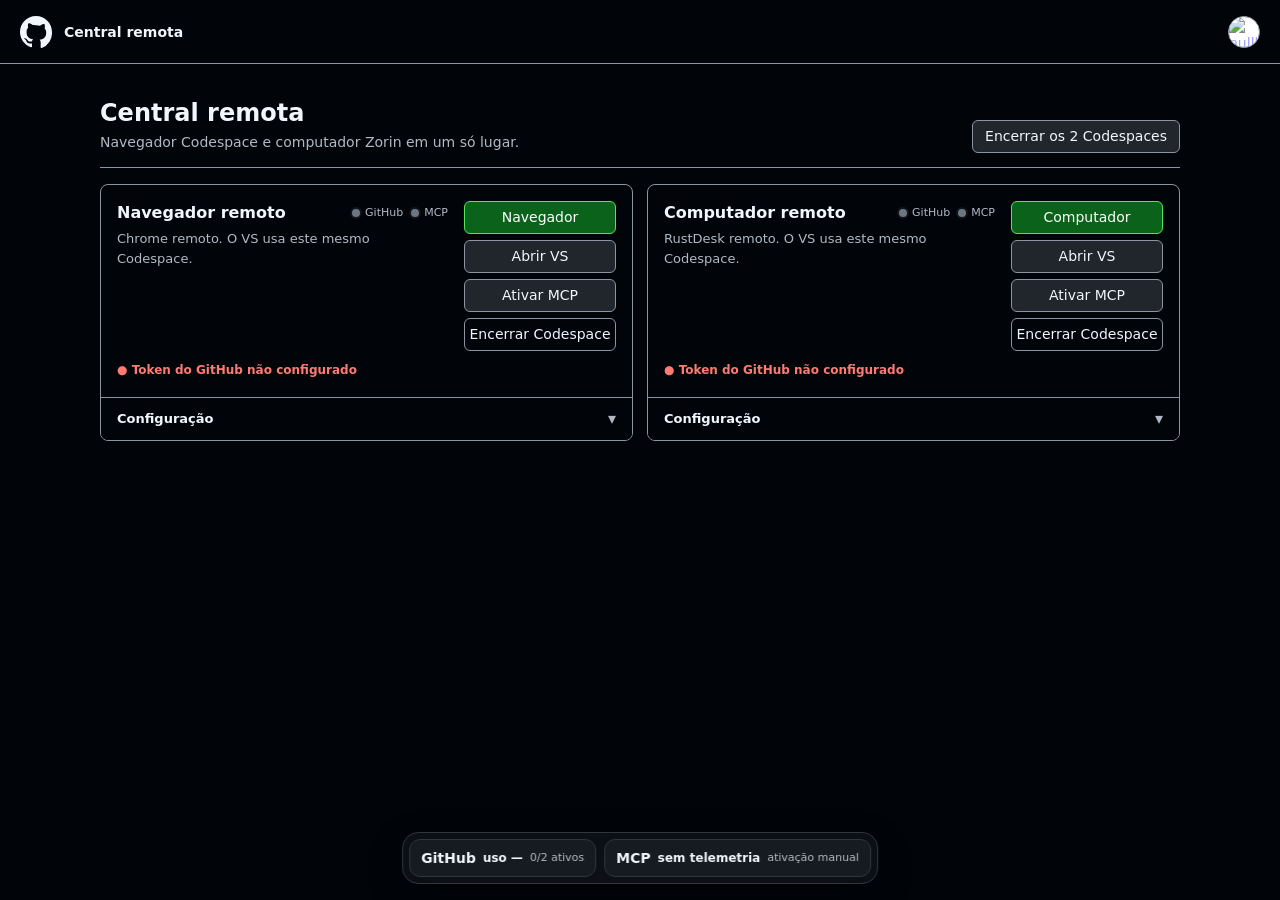
==== commit 233dc665: "Integrate safe MCP activation into launcher" ====
--- a/index.html
+++ b/index.html
@@ -40,7 +40,7 @@
                 <h2>Navegador remoto</h2>
                 <div class="card-signals" aria-label="Estado do navegador">
                   <span id="browser-gh-signal" class="signal unknown" title="GitHub: verificando"><span class="signal-dot"></span>GitHub</span>
-                  <span id="browser-mcp-signal" class="signal unknown" title="MCP: integração na próxima etapa"><span class="signal-dot"></span>MCP</span>
+                  <span id="browser-mcp-signal" class="signal unknown" title="MCP: aguardando estado do Codespace"><span class="signal-dot"></span>MCP</span>
                 </div>
               </div>
               <p>Chrome remoto. O VS usa este mesmo Codespace.</p>
@@ -48,6 +48,7 @@
             <div class="card-controls">
               <button id="open" class="primary-green" type="button"><span id="browser-open-label">Navegador</span></button>
               <button id="open-browser-vs" type="button"><span id="browser-vs-label">Abrir VS</span></button>
+              <button id="activate-browser-mcp" type="button"><span id="browser-mcp-label">Ativar MCP</span></button>
               <button id="stop-browser" class="danger" type="button"><span id="browser-stop-label">Encerrar Codespace</span></button>
             </div>
           </div>
@@ -81,7 +82,7 @@
                 <h2>Computador remoto</h2>
                 <div class="card-signals" aria-label="Estado do computador">
                   <span id="computer-gh-signal" class="signal unknown" title="GitHub: verificando"><span class="signal-dot"></span>GitHub</span>
-                  <span id="computer-mcp-signal" class="signal unknown" title="MCP: integração na próxima etapa"><span class="signal-dot"></span>MCP</span>
+                  <span id="computer-mcp-signal" class="signal unknown" title="MCP: aguardando estado do Codespace"><span class="signal-dot"></span>MCP</span>
                 </div>
               </div>
               <p>RustDesk remoto. O VS usa este mesmo Codespace.</p>
@@ -89,6 +90,7 @@
             <div class="card-controls">
               <button id="open-pc" class="primary-green" type="button"><span id="computer-open-label">Computador</span></button>
               <button id="open-pc-vs" type="button"><span id="computer-vs-label">Abrir VS</span></button>
+              <button id="activate-computer-mcp" type="button"><span id="computer-mcp-label">Ativar MCP</span></button>
               <button id="stop-pc" class="danger" type="button"><span id="computer-stop-label">Encerrar Codespace</span></button>
             </div>
           </div>
@@ -133,14 +135,14 @@
     <div class="dock-entry">
       <button id="mcp-dock" class="dock-item" type="button">
         <span class="dock-label">MCP</span>
-        <strong id="mcp-usage">uso —</strong>
-        <span id="mcp-active">integração pendente</span>
+        <strong id="mcp-usage">sem telemetria</strong>
+        <span id="mcp-active">ativação manual</span>
       </button>
       <div class="dock-popover" role="status">
         <strong>Desktop Commander</strong>
-        <span>Navegador: ainda não conectado ao launcher</span>
-        <span>Computador: ainda não conectado ao launcher</span>
-        <span>Ativação e detecção entram na próxima etapa.</span>
+        <span id="mcp-browser-detail">Navegador: verificando Codespace…</span>
+        <span id="mcp-computer-detail">Computador: verificando Codespace…</span>
+        <span>O launcher não guarda credenciais do Desktop Commander. “Ativar MCP” copia o comando e abre o VS.</span>
       </div>
     </div>
   </div>
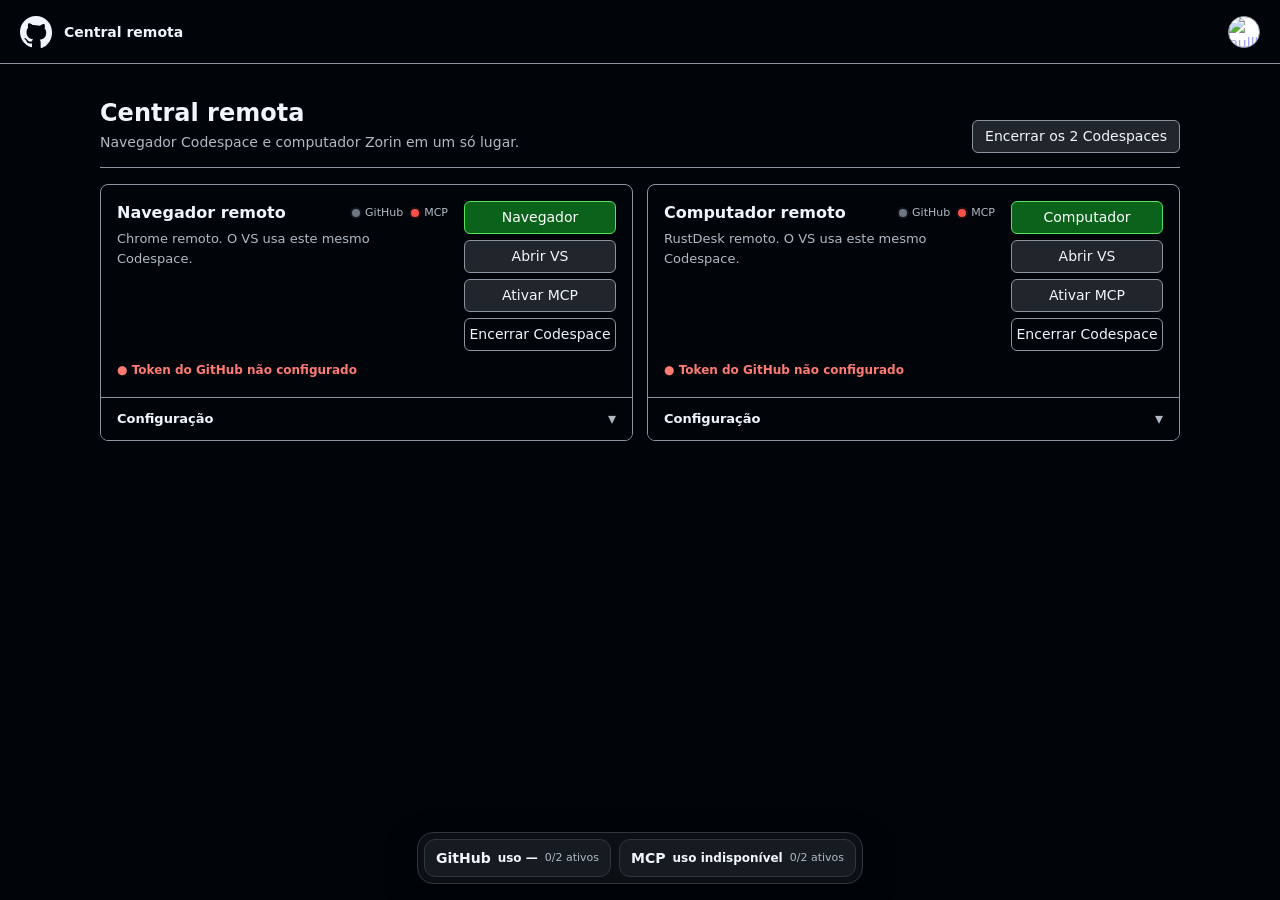
==== commit fcb5cb50: "Wire real telemetry into launcher UI" ====
--- a/index.html
+++ b/index.html
@@ -5,10 +5,11 @@
   <meta name="viewport" content="width=device-width, initial-scale=1">
   <meta name="color-scheme" content="dark">
   <meta name="referrer" content="no-referrer">
-  <meta http-equiv="Content-Security-Policy" content="default-src 'none'; base-uri 'none'; connect-src https://api.github.com; img-src 'self' https://github.com https://avatars.githubusercontent.com data:; style-src 'self'; script-src 'self'; object-src 'none'; frame-src 'none'; form-action 'none'">
+  <meta http-equiv="Content-Security-Policy" content="default-src 'none'; base-uri 'none'; connect-src https://api.github.com https://*.app.github.dev; img-src 'self' https://github.com https://avatars.githubusercontent.com data:; style-src 'self'; script-src 'self'; object-src 'none'; frame-src 'none'; form-action 'none'">
   <title>Central remota</title>
   <link rel="stylesheet" href="./styles.css">
   <script src="./app.js" defer></script>
+  <script src="./telemetry.js" defer></script>
 </head>
 <body>
   <header class="topbar">
@@ -40,7 +41,7 @@
                 <h2>Navegador remoto</h2>
                 <div class="card-signals" aria-label="Estado do navegador">
                   <span id="browser-gh-signal" class="signal unknown" title="GitHub: verificando"><span class="signal-dot"></span>GitHub</span>
-                  <span id="browser-mcp-signal" class="signal unknown" title="MCP: aguardando estado do Codespace"><span class="signal-dot"></span>MCP</span>
+                  <span id="browser-mcp-signal" class="signal unknown" title="MCP: verificando estado real"><span class="signal-dot"></span>MCP</span>
                 </div>
               </div>
               <p>Chrome remoto. O VS usa este mesmo Codespace.</p>
@@ -82,7 +83,7 @@
                 <h2>Computador remoto</h2>
                 <div class="card-signals" aria-label="Estado do computador">
                   <span id="computer-gh-signal" class="signal unknown" title="GitHub: verificando"><span class="signal-dot"></span>GitHub</span>
-                  <span id="computer-mcp-signal" class="signal unknown" title="MCP: aguardando estado do Codespace"><span class="signal-dot"></span>MCP</span>
+                  <span id="computer-mcp-signal" class="signal unknown" title="MCP: verificando estado real"><span class="signal-dot"></span>MCP</span>
                 </div>
               </div>
               <p>RustDesk remoto. O VS usa este mesmo Codespace.</p>
@@ -122,7 +123,7 @@
     <div class="dock-entry">
       <button id="github-dock" class="dock-item" type="button">
         <span class="dock-label">GitHub</span>
-        <strong id="github-usage">uso —</strong>
+        <strong id="github-usage">uso…</strong>
         <span id="github-active">0/2 ativos</span>
       </button>
       <div class="dock-popover" role="status">
@@ -135,14 +136,15 @@
     <div class="dock-entry">
       <button id="mcp-dock" class="dock-item" type="button">
         <span class="dock-label">MCP</span>
-        <strong id="mcp-usage">sem telemetria</strong>
-        <span id="mcp-active">ativação manual</span>
+        <strong id="mcp-usage">uso…</strong>
+        <span id="mcp-active">verificando…</span>
       </button>
       <div class="dock-popover" role="status">
         <strong>Desktop Commander</strong>
-        <span id="mcp-browser-detail">Navegador: verificando Codespace…</span>
-        <span id="mcp-computer-detail">Computador: verificando Codespace…</span>
-        <span>O launcher não guarda credenciais do Desktop Commander. “Ativar MCP” copia o comando e abre o VS.</span>
+        <span id="mcp-browser-detail">Navegador: verificando…</span>
+        <span id="mcp-computer-detail">Computador: verificando…</span>
+        <span id="mcp-usage-detail">Uso remoto: verificando…</span>
+        <span>Estado confirmado pelo bridge privado do próprio Codespace; credenciais do Desktop Commander não saem dele.</span>
       </div>
     </div>
   </div>
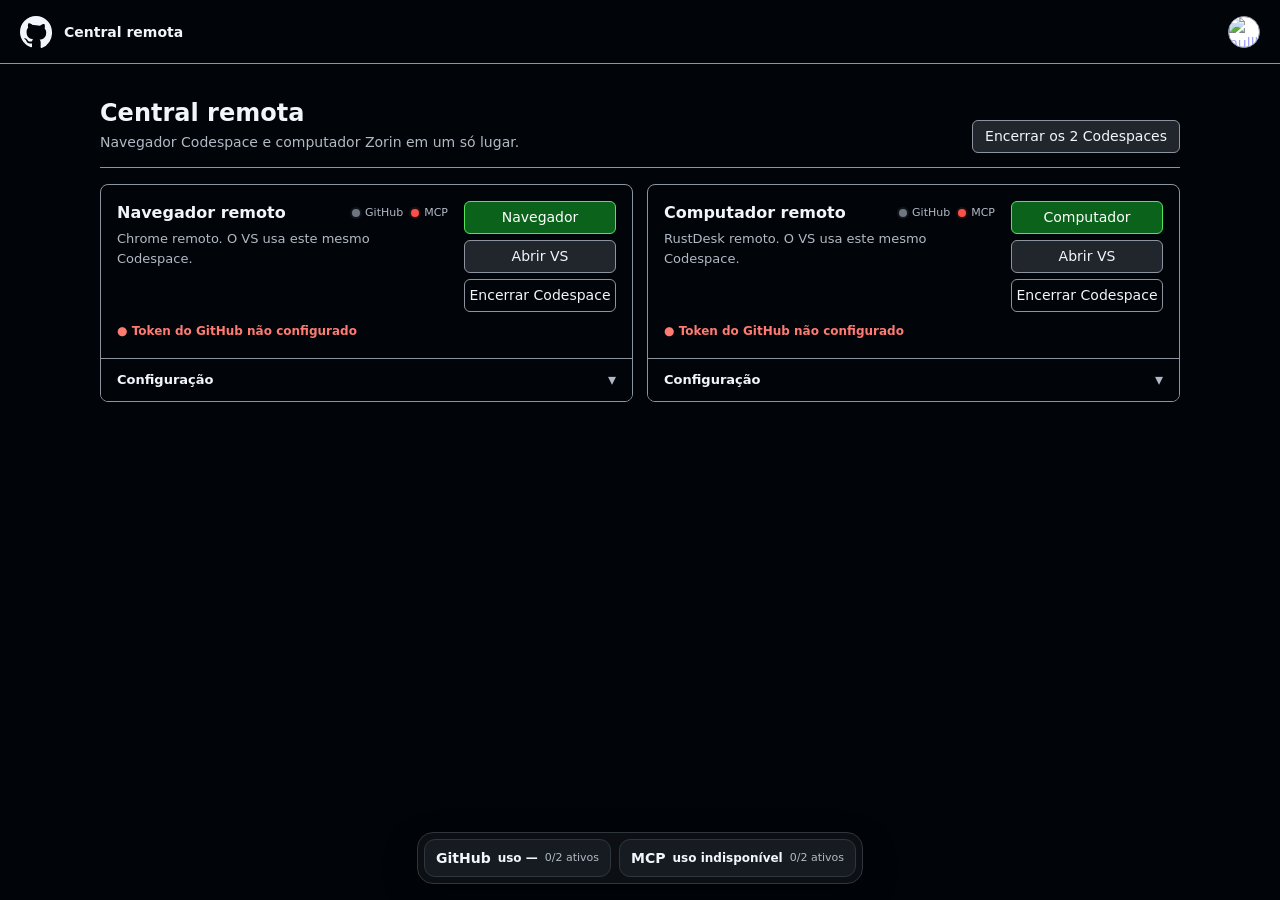
==== commit 05eb3b6f: "Launcher: remove redundant MCP activation controls" ====
--- a/index.html
+++ b/index.html
@@ -49,7 +49,6 @@
             <div class="card-controls">
               <button id="open" class="primary-green" type="button"><span id="browser-open-label">Navegador</span></button>
               <button id="open-browser-vs" type="button"><span id="browser-vs-label">Abrir VS</span></button>
-              <button id="activate-browser-mcp" type="button"><span id="browser-mcp-label">Ativar MCP</span></button>
               <button id="stop-browser" class="danger" type="button"><span id="browser-stop-label">Encerrar Codespace</span></button>
             </div>
           </div>
@@ -69,6 +68,16 @@
               <div class="config-actions">
                 <a class="btn" target="_blank" rel="noopener noreferrer" href="https://github.com/settings/personal-access-tokens/new?name=Centralmidia%20Launcher&description=Iniciar%20e%20parar%20os%20Codespaces%20remotos&target_name=nullhare&expires_in=90&codespaces=write&codespaces_lifecycle_admin=write&codespaces_metadata=read&plan=read">Criar token</a>
                 <button id="forget" type="button">Remover token</button>
+              </div>
+            </div>
+            <div class="config-block">
+              <p>Chave de telemetria MCP do Navegador. É separada do token GitHub e autoriza somente health/usage.</p>
+              <div class="field-row">
+                <input id="browser-telemetry-key" type="password" autocomplete="new-password" spellcheck="false" placeholder="chave de telemetria" aria-label="Chave de telemetria do navegador">
+                <button id="browser-telemetry-save" type="button">Salvar chave</button>
+              </div>
+              <div class="config-actions">
+                <button id="browser-telemetry-forget" type="button">Remover chave</button>
               </div>
             </div>
           </div>
@@ -91,7 +100,6 @@
             <div class="card-controls">
               <button id="open-pc" class="primary-green" type="button"><span id="computer-open-label">Computador</span></button>
               <button id="open-pc-vs" type="button"><span id="computer-vs-label">Abrir VS</span></button>
-              <button id="activate-computer-mcp" type="button"><span id="computer-mcp-label">Ativar MCP</span></button>
               <button id="stop-pc" class="danger" type="button"><span id="computer-stop-label">Encerrar Codespace</span></button>
             </div>
           </div>
@@ -111,6 +119,16 @@
               <div class="config-actions">
                 <a class="btn" target="_blank" rel="noopener noreferrer" href="https://github.com/settings/personal-access-tokens/new?name=Centralmidia%20Launcher&description=Iniciar%20e%20parar%20os%20Codespaces%20remotos&target_name=nullhare&expires_in=90&codespaces=write&codespaces_lifecycle_admin=write&codespaces_metadata=read&plan=read">Criar token</a>
                 <button id="pc-forget" type="button">Remover token</button>
+              </div>
+            </div>
+            <div class="config-block">
+              <p>Chave de telemetria MCP do Computador. É separada do token GitHub e autoriza somente health/usage.</p>
+              <div class="field-row">
+                <input id="computer-telemetry-key" type="password" autocomplete="new-password" spellcheck="false" placeholder="chave de telemetria" aria-label="Chave de telemetria do computador">
+                <button id="computer-telemetry-save" type="button">Salvar chave</button>
+              </div>
+              <div class="config-actions">
+                <button id="computer-telemetry-forget" type="button">Remover chave</button>
               </div>
             </div>
           </div>
@@ -144,7 +162,7 @@
         <span id="mcp-browser-detail">Navegador: verificando…</span>
         <span id="mcp-computer-detail">Computador: verificando…</span>
         <span id="mcp-usage-detail">Uso remoto: verificando…</span>
-        <span>Estado confirmado pelo bridge privado do próprio Codespace; credenciais do Desktop Commander não saem dele.</span>
+        <span>Estado confirmado por endpoint de telemetria separado, limitado a health/usage; credenciais do Desktop Commander não saem do Codespace.</span>
       </div>
     </div>
   </div>
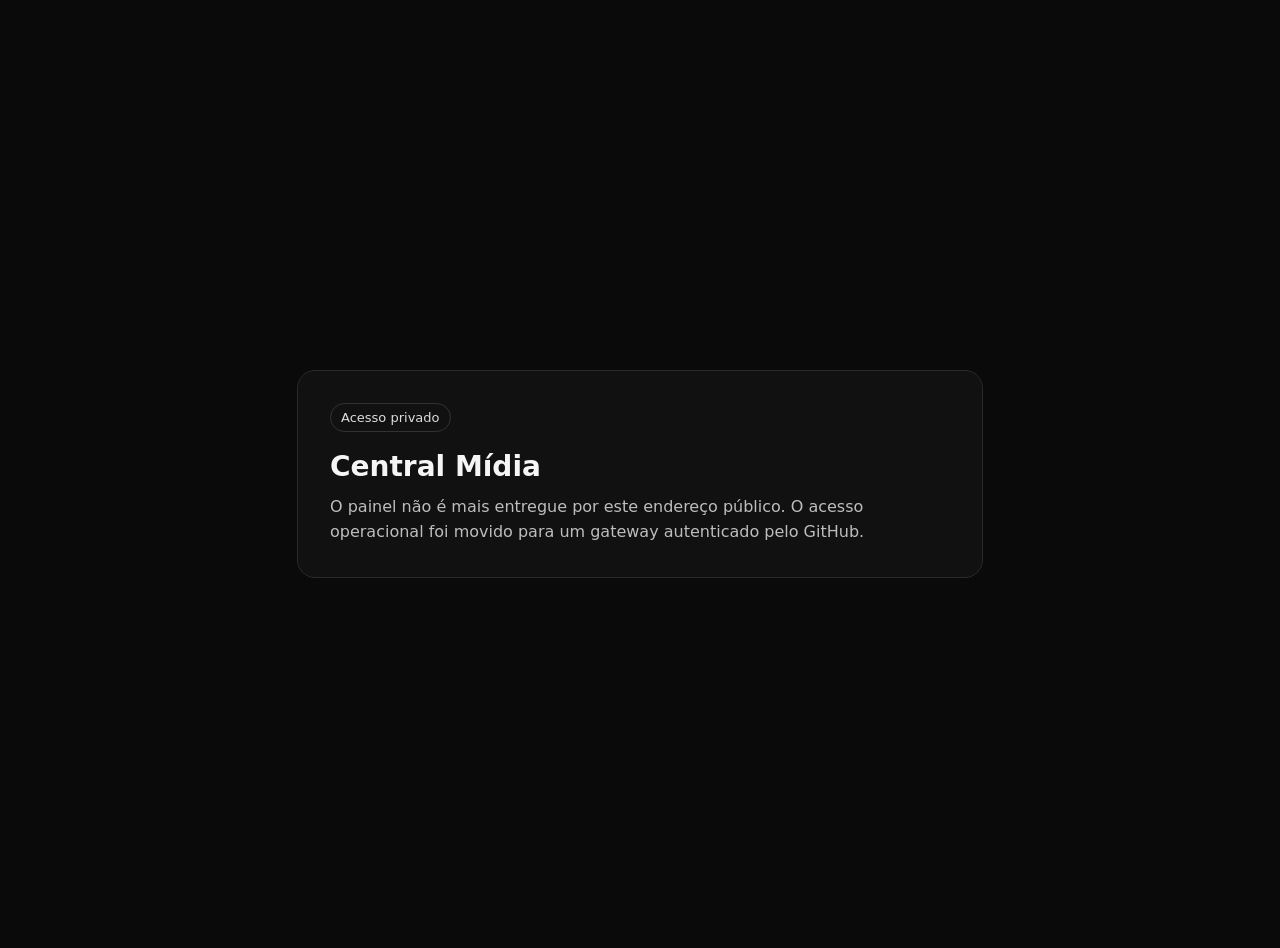
==== commit ea80d330: "Protect launcher behind GitHub-authenticated gateway" ====
--- a/index.html
+++ b/index.html
@@ -2,169 +2,18 @@
 <html lang="pt-BR">
 <head>
   <meta charset="utf-8">
-  <meta name="viewport" content="width=device-width, initial-scale=1">
-  <meta name="color-scheme" content="dark">
-  <meta name="referrer" content="no-referrer">
-  <meta http-equiv="Content-Security-Policy" content="default-src 'none'; base-uri 'none'; connect-src https://api.github.com https://*.app.github.dev; img-src 'self' https://github.com https://avatars.githubusercontent.com data:; style-src 'self'; script-src 'self'; object-src 'none'; frame-src 'none'; form-action 'none'">
-  <title>Central remota</title>
-  <link rel="stylesheet" href="./styles.css">
-  <script src="./app.js" defer></script>
-  <script src="./telemetry.js" defer></script>
+  <meta name="viewport" content="width=device-width,initial-scale=1">
+  <meta name="robots" content="noindex,nofollow,noarchive">
+  <title>Central Mídia — acesso privado</title>
+  <style>
+    :root{color-scheme:dark;font-family:Inter,ui-sans-serif,system-ui,sans-serif;background:#0a0a0a;color:#f5f5f5}body{margin:0;min-height:100vh;display:grid;place-items:center;padding:24px}main{max-width:620px;border:1px solid #2a2a2a;border-radius:18px;padding:32px;background:#111}h1{margin:0 0 12px;font-size:28px}p{margin:0;color:#bdbdbd;line-height:1.55}.tag{display:inline-block;margin-bottom:18px;padding:6px 10px;border:1px solid #333;border-radius:999px;color:#ddd;font-size:13px}
+  </style>
 </head>
 <body>
-  <header class="topbar">
-    <a class="github-mark" href="https://github.com/" target="_blank" rel="noopener noreferrer" aria-label="GitHub">
-      <svg viewBox="0 0 16 16" aria-hidden="true"><path d="M8 0C3.58 0 0 3.58 0 8c0 3.54 2.29 6.53 5.47 7.59.4.07.55-.17.55-.38 0-.19-.01-.82-.01-1.49-2.01.37-2.53-.49-2.69-.94-.09-.23-.48-.94-.82-1.13-.28-.15-.68-.52-.01-.53.63-.01 1.08.58 1.23.82.72 1.21 1.87.87 2.33.66.07-.52.28-.87.51-1.07-1.6-.18-3.28-.8-3.28-3.56 0-.88.31-1.6.82-2.16-.08-.2-.36-1.02.08-2.12 0 0 .67-.21 2.2.82A7.65 7.65 0 018 4.58a7.6 7.6 0 012 .27c1.53-1.04 2.2-.82 2.2-.82.44 1.1.16 1.92.08 2.12.51.56.82 1.28.82 2.16 0 2.77-1.69 3.38-3.3 3.56.29.25.54.74.54 1.5 0 1.08-.01 1.95-.01 2.21 0 .21.15.46.55.38A8.013 8.013 0 0016 8c0-4.42-3.58-8-8-8z"/></svg>
-    </a>
-    <div class="brand">Central remota</div>
-    <div class="header-spacer"></div>
-    <a class="profile-link" href="https://github.com/nullhare" target="_blank" rel="noopener noreferrer" aria-label="Perfil nullhare" title="nullhare">
-      <img src="https://github.com/nullhare.png?size=64" alt="nullhare">
-    </a>
-  </header>
-
   <main>
-    <div class="page-head">
-      <div>
-        <h1>Central remota</h1>
-        <p class="subtitle">Navegador Codespace e computador Zorin em um só lugar.</p>
-      </div>
-      <button id="stop-all" class="danger-fill" type="button">Encerrar os 2 Codespaces</button>
-    </div>
-
-    <div class="grid-2">
-      <section class="card" data-space="browser">
-        <div class="card-core">
-          <div class="card-main">
-            <div class="card-copy">
-              <div class="card-title-row">
-                <h2>Navegador remoto</h2>
-                <div class="card-signals" aria-label="Estado do navegador">
-                  <span id="browser-gh-signal" class="signal unknown" title="GitHub: verificando"><span class="signal-dot"></span>GitHub</span>
-                  <span id="browser-mcp-signal" class="signal unknown" title="MCP: verificando estado real"><span class="signal-dot"></span>MCP</span>
-                </div>
-              </div>
-              <p>Chrome remoto. O VS usa este mesmo Codespace.</p>
-            </div>
-            <div class="card-controls">
-              <button id="open" class="primary-green" type="button"><span id="browser-open-label">Navegador</span></button>
-              <button id="open-browser-vs" type="button"><span id="browser-vs-label">Abrir VS</span></button>
-              <button id="stop-browser" class="danger" type="button"><span id="browser-stop-label">Encerrar Codespace</span></button>
-            </div>
-          </div>
-          <div id="status" class="status"></div>
-          <div id="browser-trail" class="trail" hidden aria-live="polite"></div>
-        </div>
-
-        <details id="gh-config-card" class="card-config">
-          <summary>Configuração</summary>
-          <div class="config-content">
-            <div class="config-block">
-              <p>Token do navegador limitado ao Codespaces. Ele fica somente neste navegador.</p>
-              <div class="field-row">
-                <input id="token" type="password" autocomplete="new-password" spellcheck="false" placeholder="github_pat_..." aria-label="Token do navegador">
-                <button id="save" type="button">Salvar e testar</button>
-              </div>
-              <div class="config-actions">
-                <a class="btn" target="_blank" rel="noopener noreferrer" href="https://github.com/settings/personal-access-tokens/new?name=Centralmidia%20Launcher&description=Iniciar%20e%20parar%20os%20Codespaces%20remotos&target_name=nullhare&expires_in=90&codespaces=write&codespaces_lifecycle_admin=write&codespaces_metadata=read&plan=read">Criar token</a>
-                <button id="forget" type="button">Remover token</button>
-              </div>
-            </div>
-            <div class="config-block">
-              <p>Chave de telemetria MCP do Navegador. É separada do token GitHub e autoriza somente health/usage.</p>
-              <div class="field-row">
-                <input id="browser-telemetry-key" type="password" autocomplete="new-password" spellcheck="false" placeholder="chave de telemetria" aria-label="Chave de telemetria do navegador">
-                <button id="browser-telemetry-save" type="button">Salvar chave</button>
-              </div>
-              <div class="config-actions">
-                <button id="browser-telemetry-forget" type="button">Remover chave</button>
-              </div>
-            </div>
-          </div>
-        </details>
-      </section>
-
-      <section class="card" data-space="computer">
-        <div class="card-core">
-          <div class="card-main">
-            <div class="card-copy">
-              <div class="card-title-row">
-                <h2>Computador remoto</h2>
-                <div class="card-signals" aria-label="Estado do computador">
-                  <span id="computer-gh-signal" class="signal unknown" title="GitHub: verificando"><span class="signal-dot"></span>GitHub</span>
-                  <span id="computer-mcp-signal" class="signal unknown" title="MCP: verificando estado real"><span class="signal-dot"></span>MCP</span>
-                </div>
-              </div>
-              <p>RustDesk remoto. O VS usa este mesmo Codespace.</p>
-            </div>
-            <div class="card-controls">
-              <button id="open-pc" class="primary-green" type="button"><span id="computer-open-label">Computador</span></button>
-              <button id="open-pc-vs" type="button"><span id="computer-vs-label">Abrir VS</span></button>
-              <button id="stop-pc" class="danger" type="button"><span id="computer-stop-label">Encerrar Codespace</span></button>
-            </div>
-          </div>
-          <div id="pc-status" class="status"></div>
-          <div id="computer-trail" class="trail" hidden aria-live="polite"></div>
-        </div>
-
-        <details id="pc-config-card" class="card-config">
-          <summary>Configuração</summary>
-          <div class="config-content">
-            <div class="config-block">
-              <p>Token do computador limitado ao Codespaces. Ele é independente do navegador remoto.</p>
-              <div class="field-row">
-                <input id="pc-token" type="password" autocomplete="new-password" spellcheck="false" placeholder="github_pat_..." aria-label="Token do computador">
-                <button id="pc-save" type="button">Salvar e testar</button>
-              </div>
-              <div class="config-actions">
-                <a class="btn" target="_blank" rel="noopener noreferrer" href="https://github.com/settings/personal-access-tokens/new?name=Centralmidia%20Launcher&description=Iniciar%20e%20parar%20os%20Codespaces%20remotos&target_name=nullhare&expires_in=90&codespaces=write&codespaces_lifecycle_admin=write&codespaces_metadata=read&plan=read">Criar token</a>
-                <button id="pc-forget" type="button">Remover token</button>
-              </div>
-            </div>
-            <div class="config-block">
-              <p>Chave de telemetria MCP do Computador. É separada do token GitHub e autoriza somente health/usage.</p>
-              <div class="field-row">
-                <input id="computer-telemetry-key" type="password" autocomplete="new-password" spellcheck="false" placeholder="chave de telemetria" aria-label="Chave de telemetria do computador">
-                <button id="computer-telemetry-save" type="button">Salvar chave</button>
-              </div>
-              <div class="config-actions">
-                <button id="computer-telemetry-forget" type="button">Remover chave</button>
-              </div>
-            </div>
-          </div>
-        </details>
-      </section>
-    </div>
+    <span class="tag">Acesso privado</span>
+    <h1>Central Mídia</h1>
+    <p>O painel não é mais entregue por este endereço público. O acesso operacional foi movido para um gateway autenticado pelo GitHub.</p>
   </main>
-
-  <div class="dock-wrap" aria-label="Resumo do sistema">
-    <div class="dock-entry">
-      <button id="github-dock" class="dock-item" type="button">
-        <span class="dock-label">GitHub</span>
-        <strong id="github-usage">uso…</strong>
-        <span id="github-active">0/2 ativos</span>
-      </button>
-      <div class="dock-popover" role="status">
-        <strong>GitHub Codespaces</strong>
-        <span id="github-browser-detail">Navegador: verificando…</span>
-        <span id="github-computer-detail">Computador: verificando…</span>
-        <span id="github-usage-detail">Uso mensal: verificando…</span>
-      </div>
-    </div>
-    <div class="dock-entry">
-      <button id="mcp-dock" class="dock-item" type="button">
-        <span class="dock-label">MCP</span>
-        <strong id="mcp-usage">uso…</strong>
-        <span id="mcp-active">verificando…</span>
-      </button>
-      <div class="dock-popover" role="status">
-        <strong>Desktop Commander</strong>
-        <span id="mcp-browser-detail">Navegador: verificando…</span>
-        <span id="mcp-computer-detail">Computador: verificando…</span>
-        <span id="mcp-usage-detail">Uso remoto: verificando…</span>
-        <span>Estado confirmado por endpoint de telemetria separado, limitado a health/usage; credenciais do Desktop Commander não saem do Codespace.</span>
-      </div>
-    </div>
-  </div>
 </body>
 </html>
